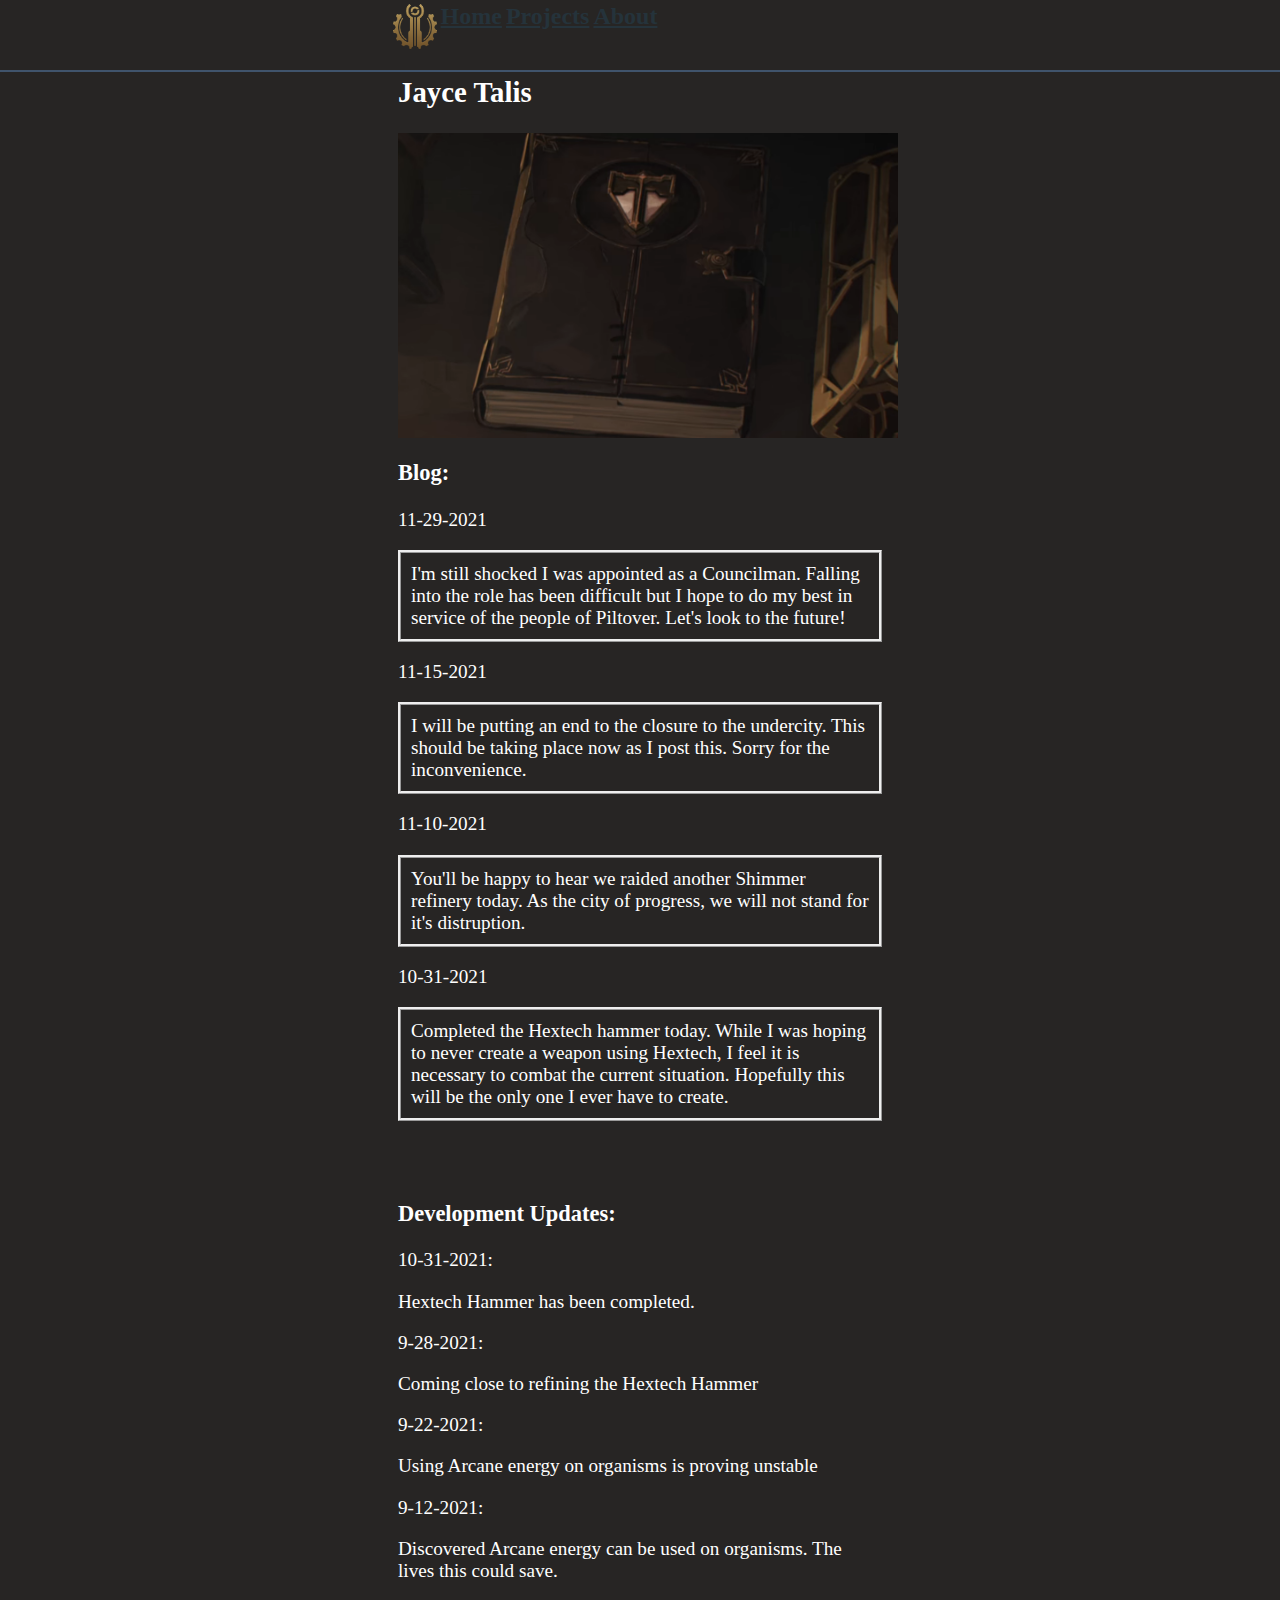
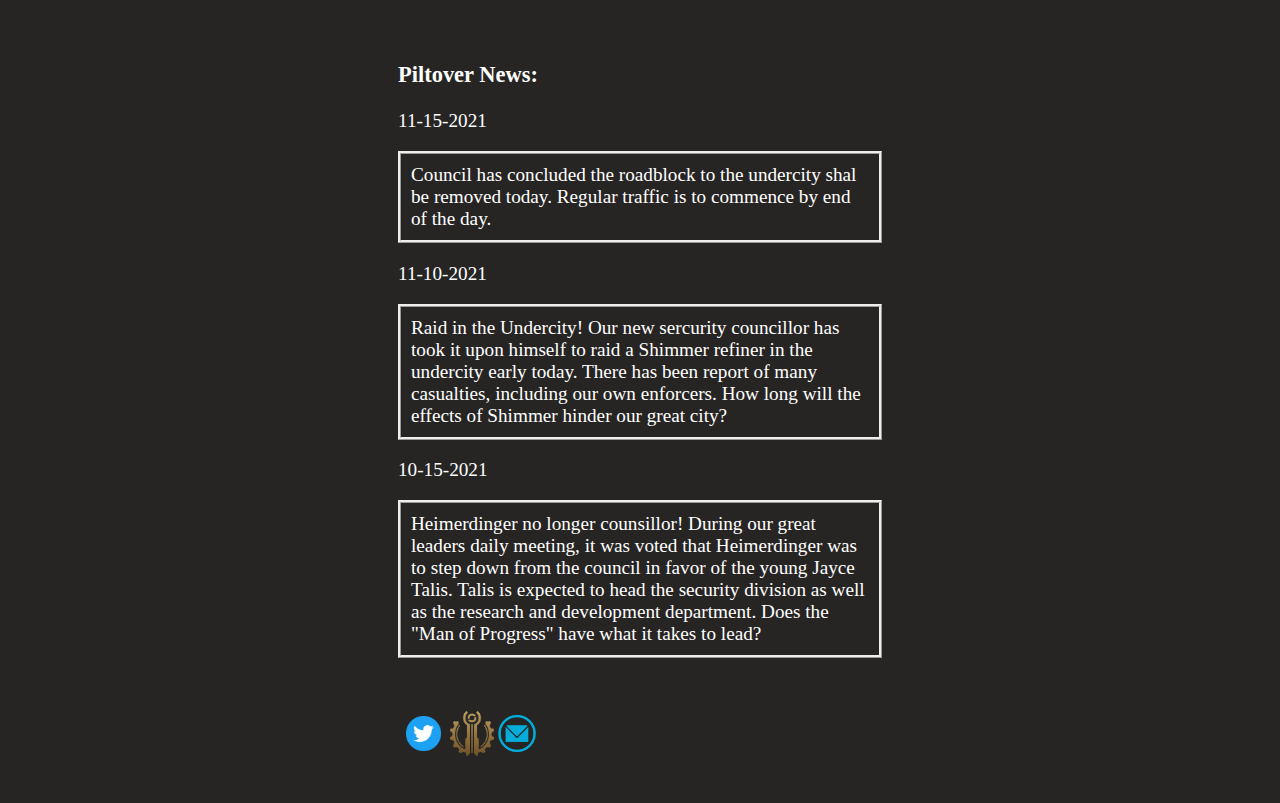
==== index.html @ 30faf770 "index fix" ====
<html>
<head>
    <link rel="stylesheet" href="format.css">
    <div id="Menu">
        <nav>
        <table>
            <th><img src="Pic\Piltover_Crest_icon.png" height=45px width=auto /></th>
            <th><a href="index.html"> <h2>Home</h2> </a></th>
            <th><a href="projects.html"> <h2>Projects</h2> </a></th>
            <th><a href="about.html"> <h2>About</h2> </a></th>
        </table>
        </nav>
    </div>
</head>
<body>
    <div>
        <br><br>
        <h2>Jayce Talis</h2>
        <image src="Pic\JayceJournal.png" width=500px height=auto/>
        <div id="Blog">
            <h3>Blog: </h3>
            <p>11-29-2021</p>
            <p style="border-style: ridge; padding: 10px">I'm still shocked I was appointed as a Councilman. Falling into the role has been difficult but I hope to do my best in service of the people of Piltover. Let's look to the future! </p>
            <p>11-15-2021</p>
            <p style="border-style: ridge; padding: 10px">I will be putting an end to the closure to the undercity. This should be taking place now as I post this. Sorry for the inconvenience.</p>
            <p>11-10-2021</p>
            <p style="border-style: ridge; padding: 10px">You'll be happy to hear we raided another Shimmer refinery today. As the city of progress, we will not stand for it's distruption. </p>
            <p>10-31-2021</p>
            <p style="border-style: ridge; padding: 10px">Completed the Hextech hammer today. While I was hoping to never create a weapon using Hextech, I feel it is necessary to combat the current situation. Hopefully this will be the only one I ever have to create.</p>
        </div>

        <div id="DevNotes" style="margin-top: 80px;">
            <h3>Development Updates: </h3>
            <p>10-31-2021:</p>
            <p>Hextech Hammer has been completed. </p>
            <p>9-28-2021:</p>
            <p>Coming close to refining the Hextech Hammer </p>
            <p>9-22-2021:</p>
            <p>Using Arcane energy on organisms is proving unstable </p>
            <p>9-12-2021:</p>
            <p>Discovered Arcane energy can be used on organisms. The lives this could save.</p>
        </div>

        <div id="HomeNews" style="margin-top: 80px;">
            <h3>Piltover News: </h3>
            <p>11-15-2021</p>
            <p style="border-style: ridge; padding: 10px">Council has concluded the roadblock to the undercity shal be removed today. Regular traffic is to commence by end of the day.</p>
            <p>11-10-2021</p>
            <p style="border-style: ridge; padding: 10px">Raid in the Undercity! Our new sercurity councillor has took it upon himself to raid a Shimmer refiner in the undercity early today. There has been report of many casualties, including our own enforcers. How long will the effects of Shimmer hinder our great city? </p>
            <p>10-15-2021</p>
            <p style="border-style: ridge; padding: 10px">Heimerdinger no longer counsillor! During our great leaders daily meeting, it was voted that Heimerdinger was to step down from the council in favor of the young Jayce Talis. Talis is expected to head the security division as well as the research and development department. Does the "Man of Progress" have what it takes to lead? </p>
            
        </div>

        <footer style="margin-top: 50px;">
            <table>
                <th><a href="https://twitter.com/arcaneshow/status/1457422606106128390?lang=en" target="_blank"><image src="Pic\twitter.png" height=45px width=auto/></a></th>
                <th><a href="https://leagueoflegends.fandom.com/wiki/Jayce" target="_blank"><img src="Pic\Piltover_Crest_icon.png" height=45px width=auto /></a></th>
                <th><a href="mailto: jaycetaliscouncillor@piltover.com"><image src="Pic\email.png"height=45px width=auto/></a></th>
            </table>
        </footer>
        <br><br>
    </div>
</body>

</html>
---- format.css ----
table{
    display: block;
    margin: auto;
    max-height: 500px;
    max-width: 500px; 
} 
html{
    background-color: #272524;
    color: white;
    font-size: larger;
    display: block;
    margin: auto;
    max-height: 500px;
    max-width: 500px;
}
a:link{
    color: #25333b;
}
a:visited{
    color: #40546c;
}
a:hover{
    color: #40546c;
}
a:active{
    color: #40546c;
}
nav {
    background:#272524;
    height:70px;
    z-index:999;
    margin:0 auto;
    border-bottom:2px solid #40546c;
    width:100%;
    position:fixed;
    top:0;
    left:0;
    right:0;
}
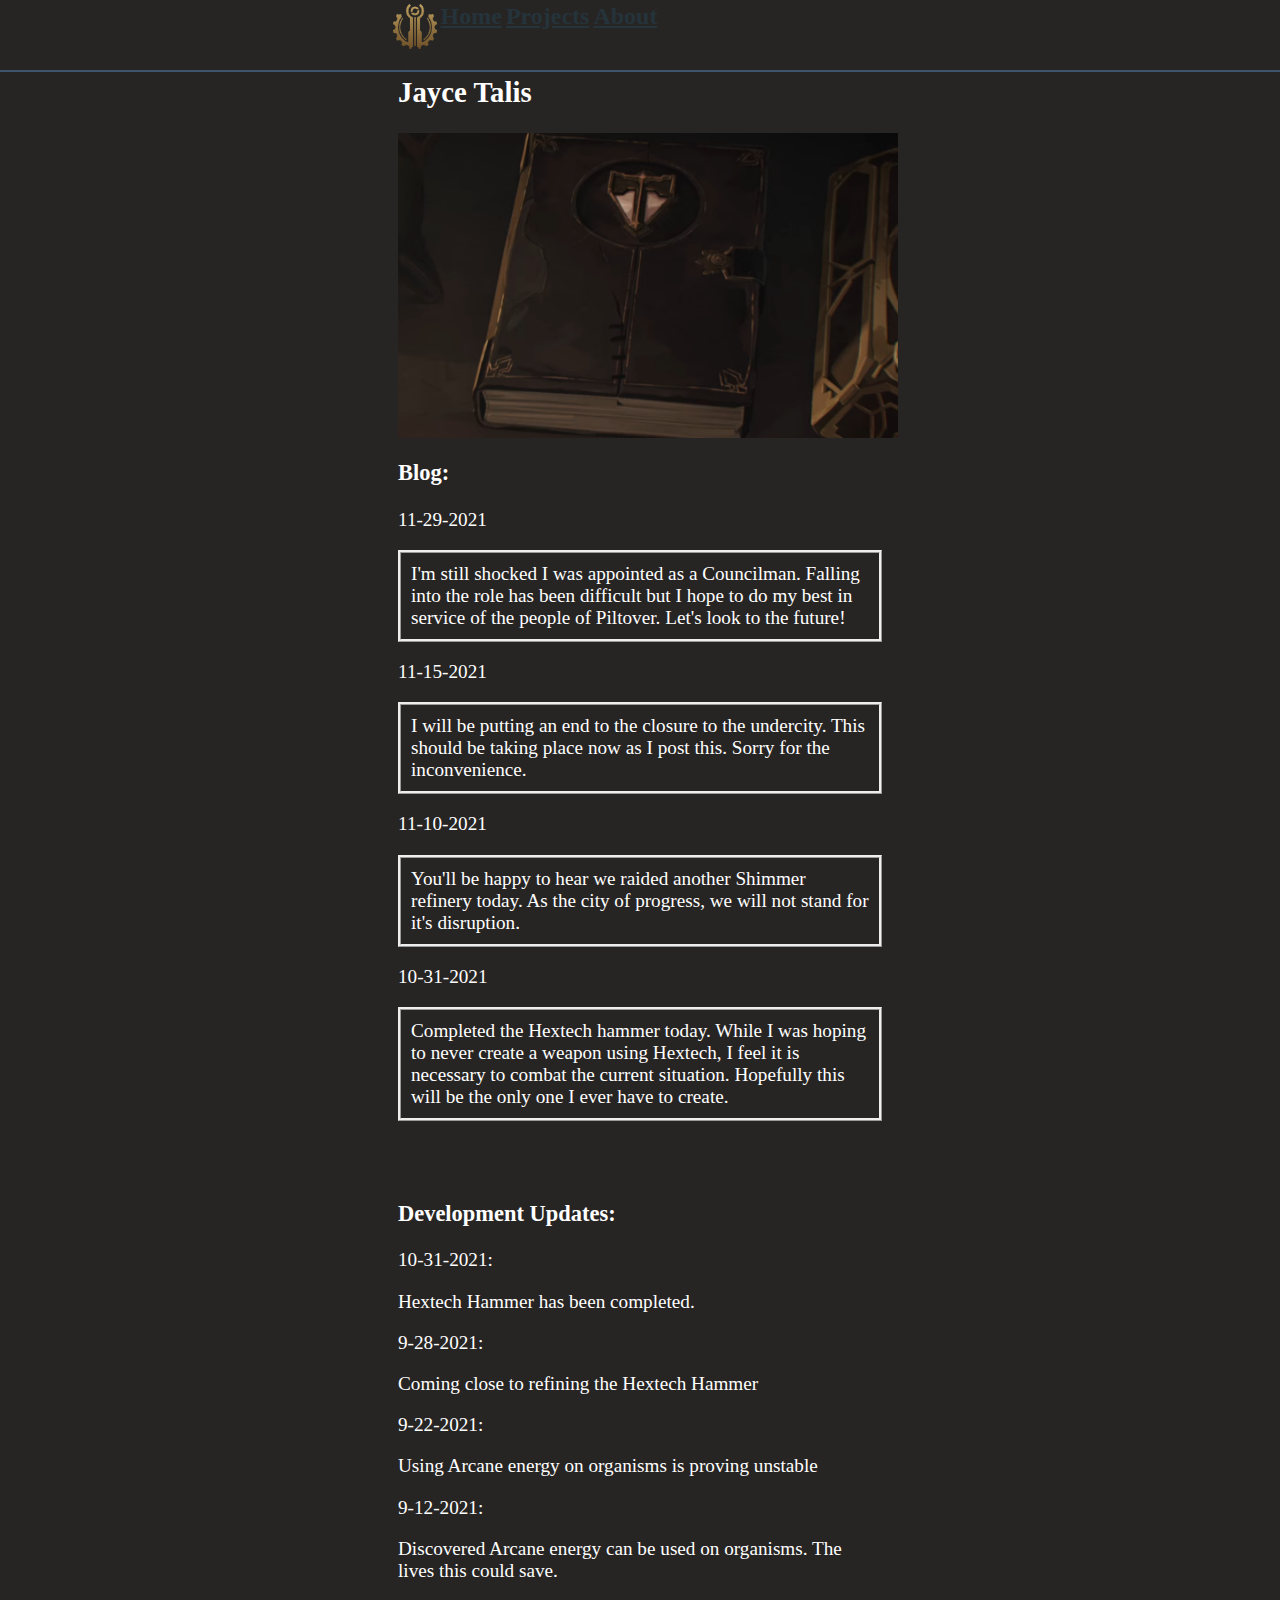
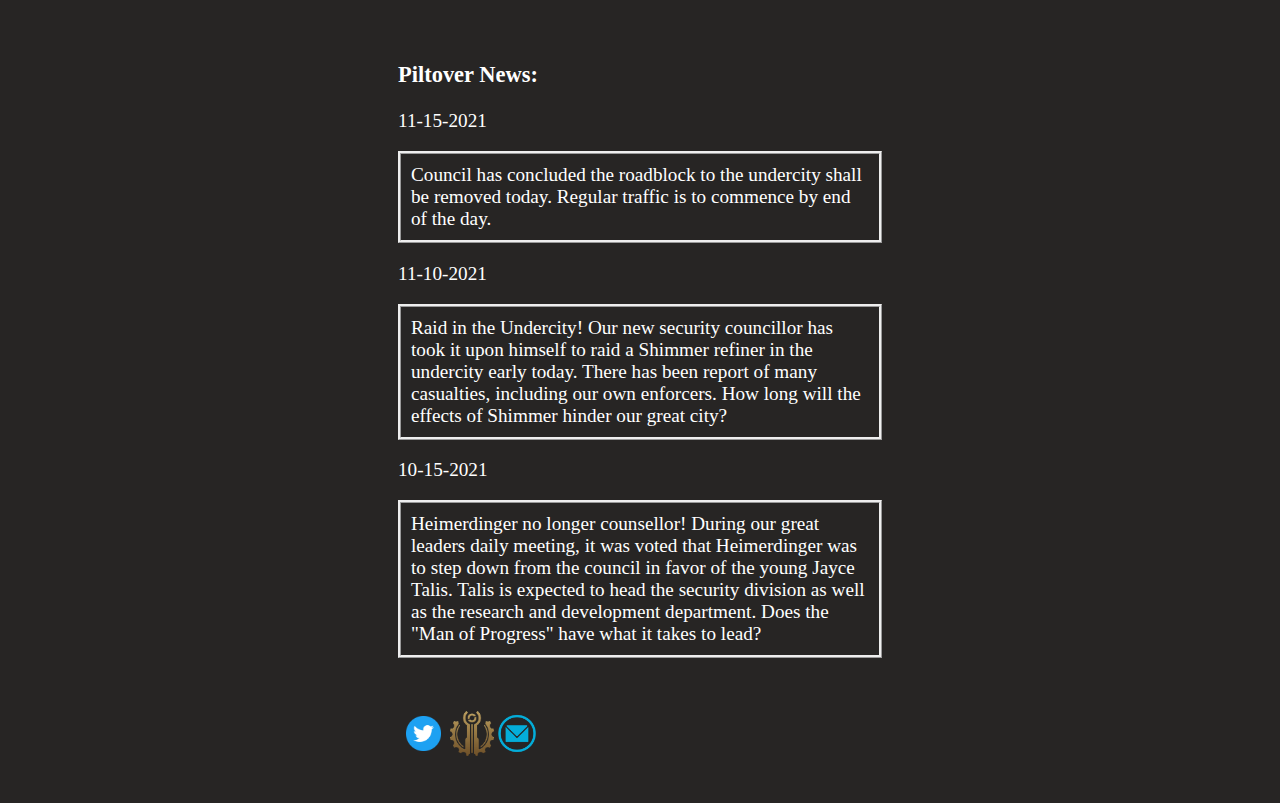
==== commit 40fdc4e9: "spelling changes" ====
--- a/index.html
+++ b/index.html
@@ -24,7 +24,7 @@
             <p>11-15-2021</p>
             <p style="border-style: ridge; padding: 10px">I will be putting an end to the closure to the undercity. This should be taking place now as I post this. Sorry for the inconvenience.</p>
             <p>11-10-2021</p>
-            <p style="border-style: ridge; padding: 10px">You'll be happy to hear we raided another Shimmer refinery today. As the city of progress, we will not stand for it's distruption. </p>
+            <p style="border-style: ridge; padding: 10px">You'll be happy to hear we raided another Shimmer refinery today. As the city of progress, we will not stand for it's disruption. </p>
             <p>10-31-2021</p>
             <p style="border-style: ridge; padding: 10px">Completed the Hextech hammer today. While I was hoping to never create a weapon using Hextech, I feel it is necessary to combat the current situation. Hopefully this will be the only one I ever have to create.</p>
         </div>
@@ -44,11 +44,11 @@
         <div id="HomeNews" style="margin-top: 80px;">
             <h3>Piltover News: </h3>
             <p>11-15-2021</p>
-            <p style="border-style: ridge; padding: 10px">Council has concluded the roadblock to the undercity shal be removed today. Regular traffic is to commence by end of the day.</p>
+            <p style="border-style: ridge; padding: 10px">Council has concluded the roadblock to the undercity shall be removed today. Regular traffic is to commence by end of the day.</p>
             <p>11-10-2021</p>
-            <p style="border-style: ridge; padding: 10px">Raid in the Undercity! Our new sercurity councillor has took it upon himself to raid a Shimmer refiner in the undercity early today. There has been report of many casualties, including our own enforcers. How long will the effects of Shimmer hinder our great city? </p>
+            <p style="border-style: ridge; padding: 10px">Raid in the Undercity! Our new security councillor has took it upon himself to raid a Shimmer refiner in the undercity early today. There has been report of many casualties, including our own enforcers. How long will the effects of Shimmer hinder our great city? </p>
             <p>10-15-2021</p>
-            <p style="border-style: ridge; padding: 10px">Heimerdinger no longer counsillor! During our great leaders daily meeting, it was voted that Heimerdinger was to step down from the council in favor of the young Jayce Talis. Talis is expected to head the security division as well as the research and development department. Does the "Man of Progress" have what it takes to lead? </p>
+            <p style="border-style: ridge; padding: 10px">Heimerdinger no longer counsellor! During our great leaders daily meeting, it was voted that Heimerdinger was to step down from the council in favor of the young Jayce Talis. Talis is expected to head the security division as well as the research and development department. Does the "Man of Progress" have what it takes to lead? </p>
             
         </div>
 
